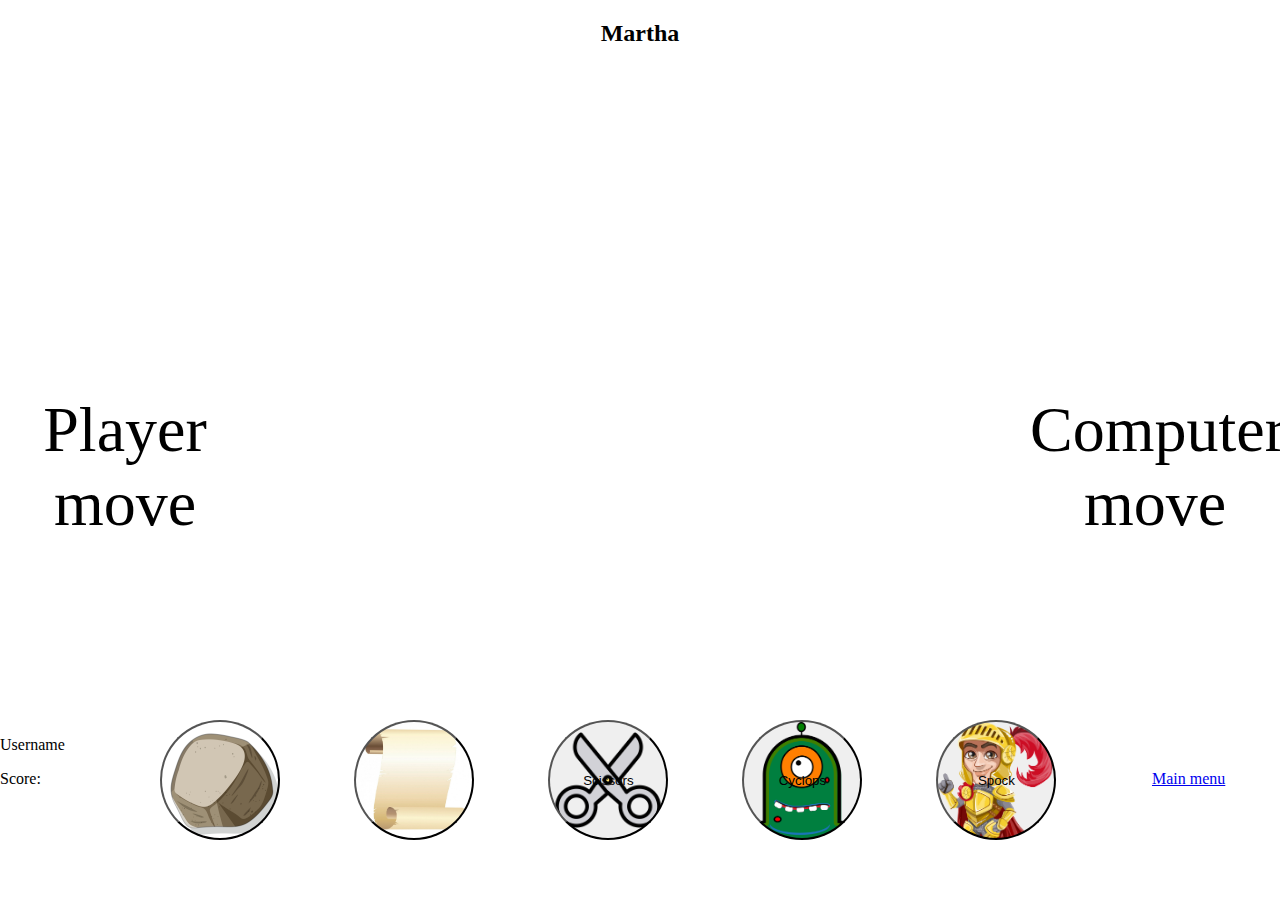
==== game.html @ c659c768 "Change computer name" ====
<!DOCTYPE html>
<html lang="en">

<head>
    <title>My Fantasyland</title>
<meta charset="UTF-8">
<link rel="stylesheet" href="assets/css/styles.css">
<script type="text/javascript" src="assets/script/script.js"></script>
<meta name="description" content="Fantasyland rock, paper, scissors.">
<meta name="keywords" content="Rock, paper, scissors, game, fantasy">
<meta name="author" content="Cas">
<style>
    body, html {
        width: 100%;
        height: 100%;
        margin: 0;
        padding: 0;
    }
    </style>
</head>

<body>
<div id="game-top">
    <h2>Martha</h2>
</div>
<div id="game-mid">
    <span class="game-item" id="playmove">Player move</span>
    <span class="game-item" id="winner"></span>
    <span class="game-item" id="compmove">Computer move</span>
</div>

    <div id="game-bottom">
        <div id="score">
        <p>Username</p>
        <div id="usrnm"></div>
        <p>Score:</p>
    </div>
    <div id="choices">
<button onclick="start('rock')" class="choice-item" id="rock"></button>
<button onclick="start('paper')" class="choice-item" id="paper"></button>
<button onclick="start('scissors')" class="choice-item" id="scissors">Scissors</button>
<button onclick="start('cyclops')" class="choice-item" id="cyclops">Cyclops</button>
<button onclick="start('spock')" class="choice-item" id="spock">Spock</button>
</div>
<a href="index.html" id="menu-button">Main menu</a>
</div>
</body>
<script>
    const userItem = localStorage.getItem("character");
    const characterName = document.getElementById("usrnm");

    characterName.textContent = userItem;
</script>
</html>
---- assets/css/styles.css ----
/**Header styling for index.html**/
#menu-header {
    display: flex;
    justify-content: center;
    align-items: center;
    height: 10%;
    width: 100%;

}
#menu-header-text {
    text-align: center;
    width: 100%;
}
#menu-title {
    font-family: 'Times new roman';
    color: white;
    font-size: 80px;
}
@media only screen and (max-width: 1000px){
    #menu-title {
        font-size: 9vw;
    }
}
/**Mid section styling for index.html**/
.mid-section {
    display: flex;
    align-items: center;
    height: 80%;
    width: 100%;
}
#scroll {
    display: flex;
    justify-content: center;
    height: 100%;
    width: 33%;
    position: relative;
}
#menu-text-box {
    display: flex;
    width: 80%;
    position: relative;
    font-weight: 400;
    text-align: center;
    font-size: 1.7vw;
    font-family:'Trebuchet MS', 'Lucida Sans Unicode', 'Lucida Grande', 'Lucida Sans', Arial, sans-serif
}
#scroll-img {
    position: absolute;
    width: 100%;
    max-height: 100%;
}
#menu-buttons {
    display: flex;
    flex-direction: column;
    font-size: 5vw;
    align-items: center;
    width: 33%;
    gap: 4vw;
}
.menu-item {
    text-decoration: none;
    color: rgb(255, 234, 0);
    font-family: 'Franklin Gothic Medium', 'Arial Narrow', Arial, sans-serif;
}
#htp {
    width: 50%;
    height: 50px;
    font-size: 50%;
}
@media only screen and (max-width: 1000px){
    #menu-text-box {
        font-size: 2.2vw;
    }
}
@media only screen and (max-width: 700px){
    .mid-section {
        flex-direction: column;
    }
    #scroll {
        height: 70%;
        width: 50%;
        min-width: 300px;
    }
    #menu-text-box {
        font-size: 1rem;
    }
    #menu-buttons {
        font-size: 2rem;
        text-align: center;
    }
}
/**Footer styling for index.html**/
#menu-footer {
    display: flex;
    justify-content: space-between;
    background: rgb(179, 0, 0);
    align-items: center;
    width: 100%;
    height: 10%;
}
#menu-footer-symbol {
    display: flex;
    width: 20%;
    margin-right: 10px;
}
.symbol-item {
width: 70%;
}
#contact-item {
text-decoration: none;
color: pink;
text-align: center;
}
/**Popup window for How to play in index.html**/
#popup {
    display: none;
    position: fixed;
    z-index: 1;
    left: 0;
    top: 0;
    width: 80%;
    height: 80%;
    background-color: azure;
}
#top-section {
    display: flex;
    justify-content: space-between;
}
/**username.html styling**/
#username-form {
    display: flex;
    justify-content: center;
    flex-direction: column;
    align-items: center;
    text-align: center;
    width: 50%;
    height: 50%;
    gap: 20px;
    font-size: 25px;
    background-color: rgba(0, 0, 0, 0.355);
}
label, input{
    width: 80%;
    height: 10%;
}
/**Game styling**/
#game-top {
    display: flex;
    height: 35%;
    width: 100%;
    align-items: center;
    flex-direction: column;
}
#comp {
    display: flex;
    width: 250px;
    height: 300px;
    background-image: url(/assets/images/rock.jpg);
    background-size: cover;
    background-position: center;
}
#game-mid {
    display: flex;
    justify-content: space-between;
    align-items: center;
    text-align: center;
    height: 45%;
    width: 100%;
}
.game-item {
    width: 250px;
    height: 250px;
    font-size: 5vw;
    background-size: cover;
}
#game-bottom {
    display: flex;
    justify-content: space-between;
    width: 100%;
    height: 20%;
}
#choices {
    display: flex;
    justify-content: space-between;
    width: 70%;
    height: auto;
    text-align: center;
    margin-left: 20px;
    margin-right: 20px;
}
.choice-item {
height: 120px;
width: 120px;
border-radius: 100px;
}
#rock {
    background-image: url(/assets/images/rock.jpg);
    background-size: cover;
}
#paper {
    background-image: url(/assets/images/paper.jpg);
    background-size: cover;
}
#scissors {
    background-image: url(/assets/images/scissors.png);
    background-size: cover;
}
#cyclops {
    background-image: url(/assets/images/cyclops.png);
    background-size: cover;
}
#spock {
    background-image: url(/assets/images/spock.png);
    background-size: cover;
}
#game-info {
    width: 10%;
}
#menu-button {
    width: 10%;
    margin-top: 50px;
}
@media only screen and (max-width: 1000px){
    #game-mid {
        flex-direction: column;
    }
}
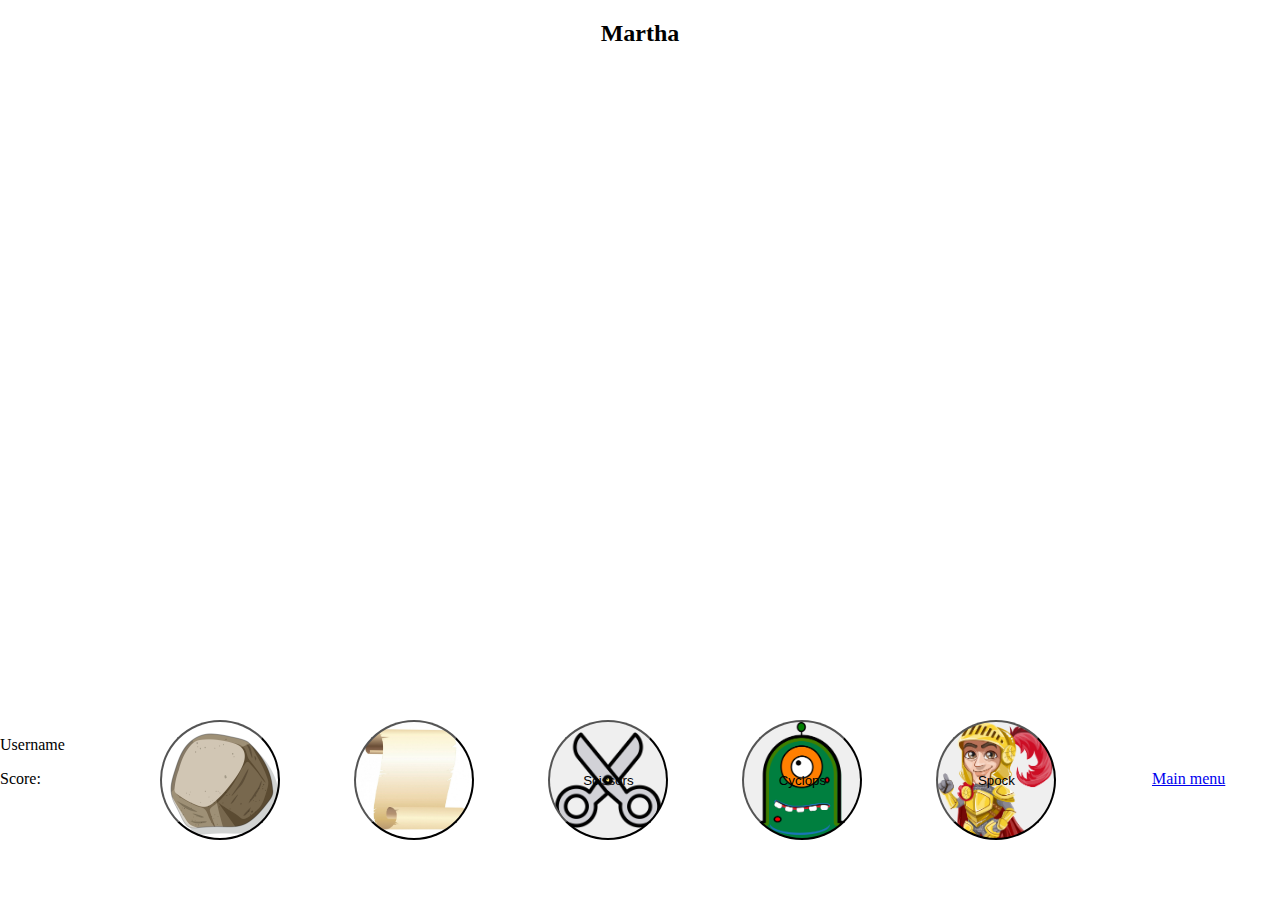
==== commit 9b7b01ef: "Update player move for game.html" ====
--- a/game.html
+++ b/game.html
@@ -24,9 +24,9 @@
     <h2>Martha</h2>
 </div>
 <div id="game-mid">
-    <span class="game-item" id="playmove">Player move</span>
-    <span class="game-item" id="winner"></span>
-    <span class="game-item" id="compmove">Computer move</span>
+    <span class="game-item" id="playmove"></span>
+    <span class="game-item" id="results"></span>
+    <span class="game-item" id="compmove"></span>
 </div>
 
     <div id="game-bottom">
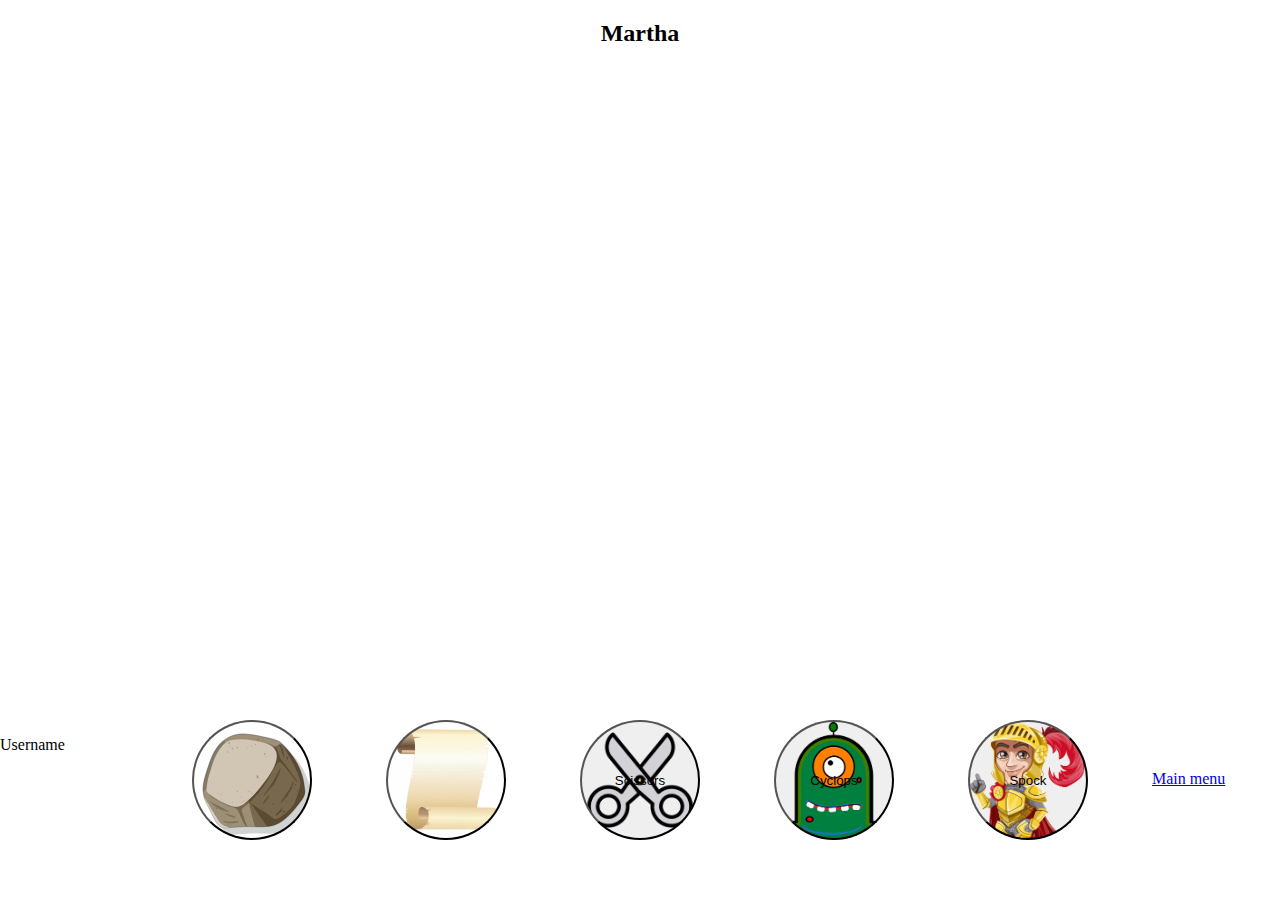
==== commit d105de15: "Update div for game.html" ====
--- a/game.html
+++ b/game.html
@@ -30,10 +30,10 @@
 </div>
 
     <div id="game-bottom">
-        <div id="score">
+        <div id="game-info">
         <p>Username</p>
         <div id="usrnm"></div>
-        <p>Score:</p>
+        <div id="score"></div>
     </div>
     <div id="choices">
 <button onclick="start('rock')" class="choice-item" id="rock"></button>
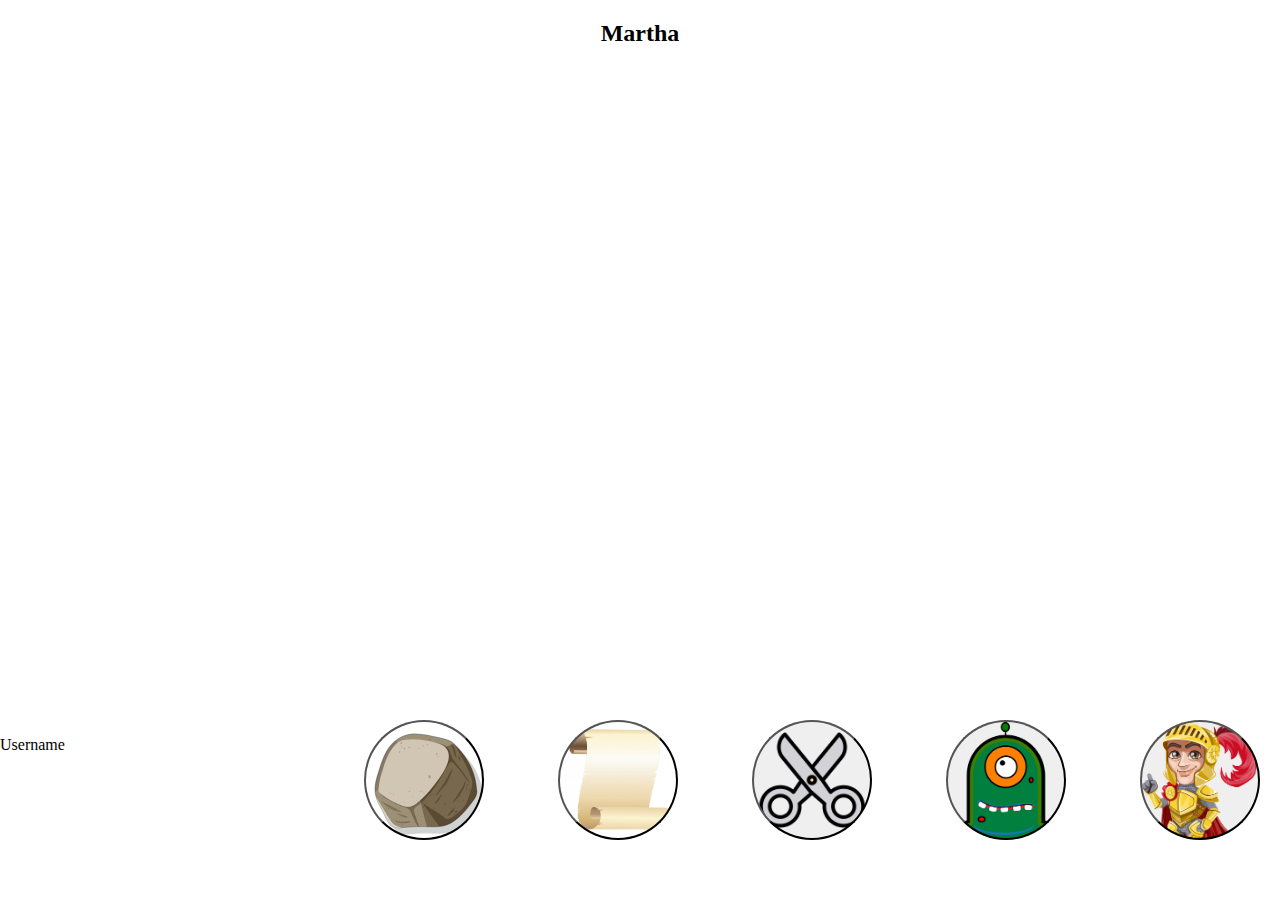
==== commit 8b9cc141: "Update buttons for game.html" ====
--- a/game.html
+++ b/game.html
@@ -3,19 +3,23 @@
 
 <head>
     <title>My Fantasyland</title>
-<meta charset="UTF-8">
-<link rel="stylesheet" href="assets/css/styles.css">
-<script type="text/javascript" src="assets/script/script.js"></script>
-<meta name="description" content="Fantasyland rock, paper, scissors.">
-<meta name="keywords" content="Rock, paper, scissors, game, fantasy">
-<meta name="author" content="Cas">
-<style>
-    body, html {
-        width: 100%;
-        height: 100%;
-        margin: 0;
-        padding: 0;
-    }
+    <meta charset="UTF-8">
+    <link rel="stylesheet" href="assets/css/styles.css">
+    <script src="assets/script/script.js"></script>
+    <meta name="viewport" content="width=device-width">
+    <meta name="description" content="Fantasyland rock, paper, scissors.">
+    <meta name="keywords" content="Rock, paper, scissors, game, fantasy">
+    <meta name="author" content="Cas">
+    <style>
+        body,
+        html {
+            width: 100%;
+            height: 100%;
+            margin: 0;
+            padding: 0;
+            background-image: url(assets/images/forest-path.jpg);
+            background-size: cover;
+        }
     </style>
 </head>
 
@@ -36,19 +40,19 @@
         <div id="score"></div>
     </div>
     <div id="choices">
-<button onclick="start('rock')" class="choice-item" id="rock"></button>
-<button onclick="start('paper')" class="choice-item" id="paper"></button>
-<button onclick="start('scissors')" class="choice-item" id="scissors">Scissors</button>
-<button onclick="start('cyclops')" class="choice-item" id="cyclops">Cyclops</button>
-<button onclick="start('spock')" class="choice-item" id="spock">Spock</button>
-</div>
-<a href="index.html" id="menu-button">Main menu</a>
-</div>
+        <button onclick="start('rock')" class="choice-item" id="rock"></button>
+        <button onclick="start('paper')" class="choice-item" id="paper"></button>
+        <button onclick="start('scissors')" class="choice-item" id="scissors"></button>
+        <button onclick="start('cyclops')" class="choice-item" id="cyclops"></button>
+        <button onclick="start('spock')" class="choice-item" id="spock"></button>
+    </div>
+
+    <script>
+        const userItem = localStorage.getItem("character");
+        const characterName = document.getElementById("usrnm");
+    
+        characterName.textContent = userItem;
+        localStorage.setItem("score", 0)
+    </script>
 </body>
-<script>
-    const userItem = localStorage.getItem("character");
-    const characterName = document.getElementById("usrnm");
-
-    characterName.textContent = userItem;
-</script>
 </html>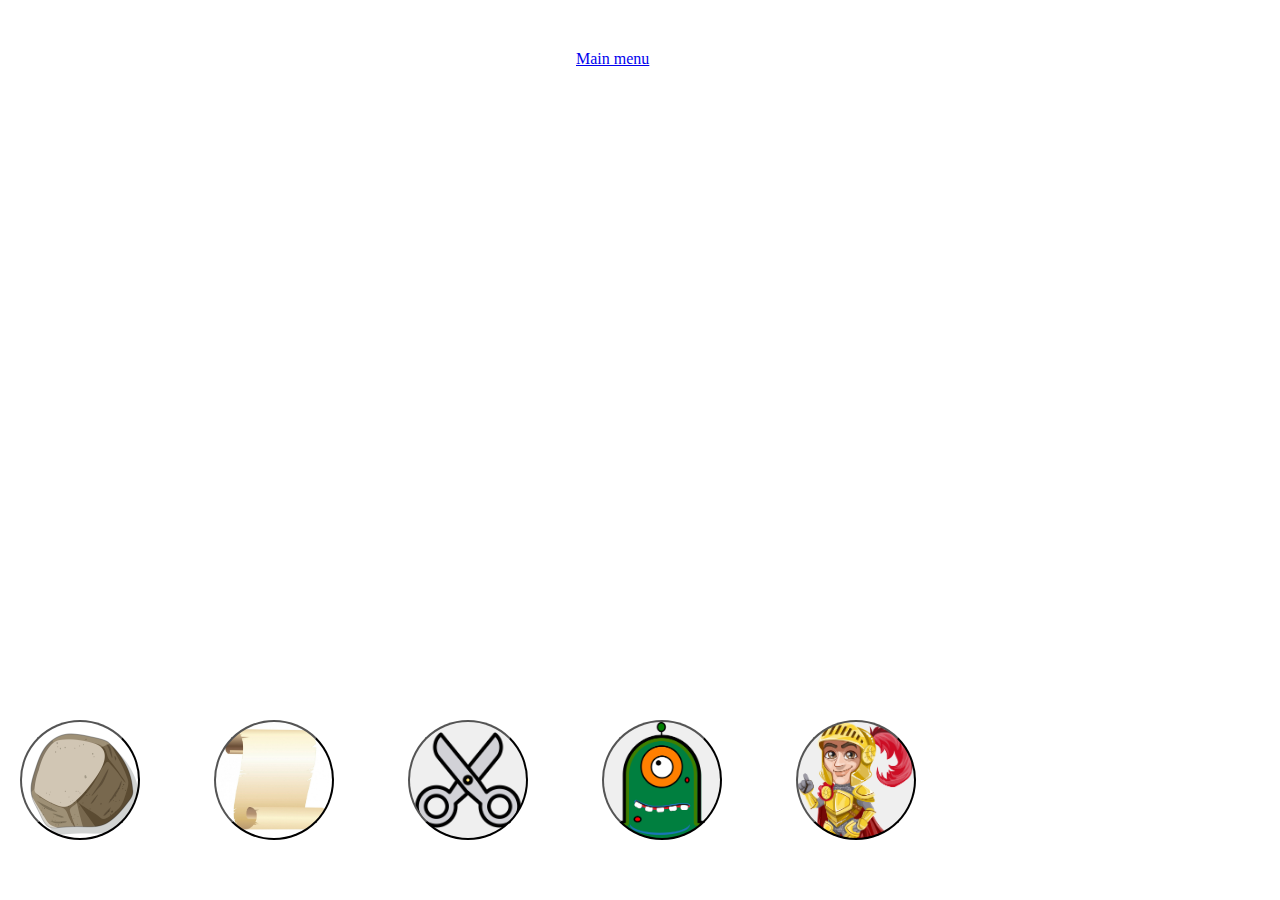
==== commit b603c1f9: "Update game-top for game.html" ====
--- a/game.html
+++ b/game.html
@@ -24,21 +24,22 @@
 </head>
 
 <body>
-<div id="game-top">
-    <h2>Martha</h2>
-</div>
-<div id="game-mid">
-    <span class="game-item" id="playmove"></span>
-    <span class="game-item" id="results"></span>
-    <span class="game-item" id="compmove"></span>
-</div>
+    <div id="game-top">
 
-    <div id="game-bottom">
-        <div id="game-info">
-        <p>Username</p>
-        <div id="usrnm"></div>
+        <a href="index.html" id="menu-button" class="top-item">Main menu</a>
+        
+            <div id="usrnm"></div>
+
         <div id="score"></div>
+
     </div>
+
+    <div id="game-mid">
+        <span class="game-item" id="playmove"></span>
+        <span id="results"></span>
+        <span class="game-item" id="compmove"></span>
+    </div>
+
     <div id="choices">
         <button onclick="start('rock')" class="choice-item" id="rock"></button>
         <button onclick="start('paper')" class="choice-item" id="paper"></button>
